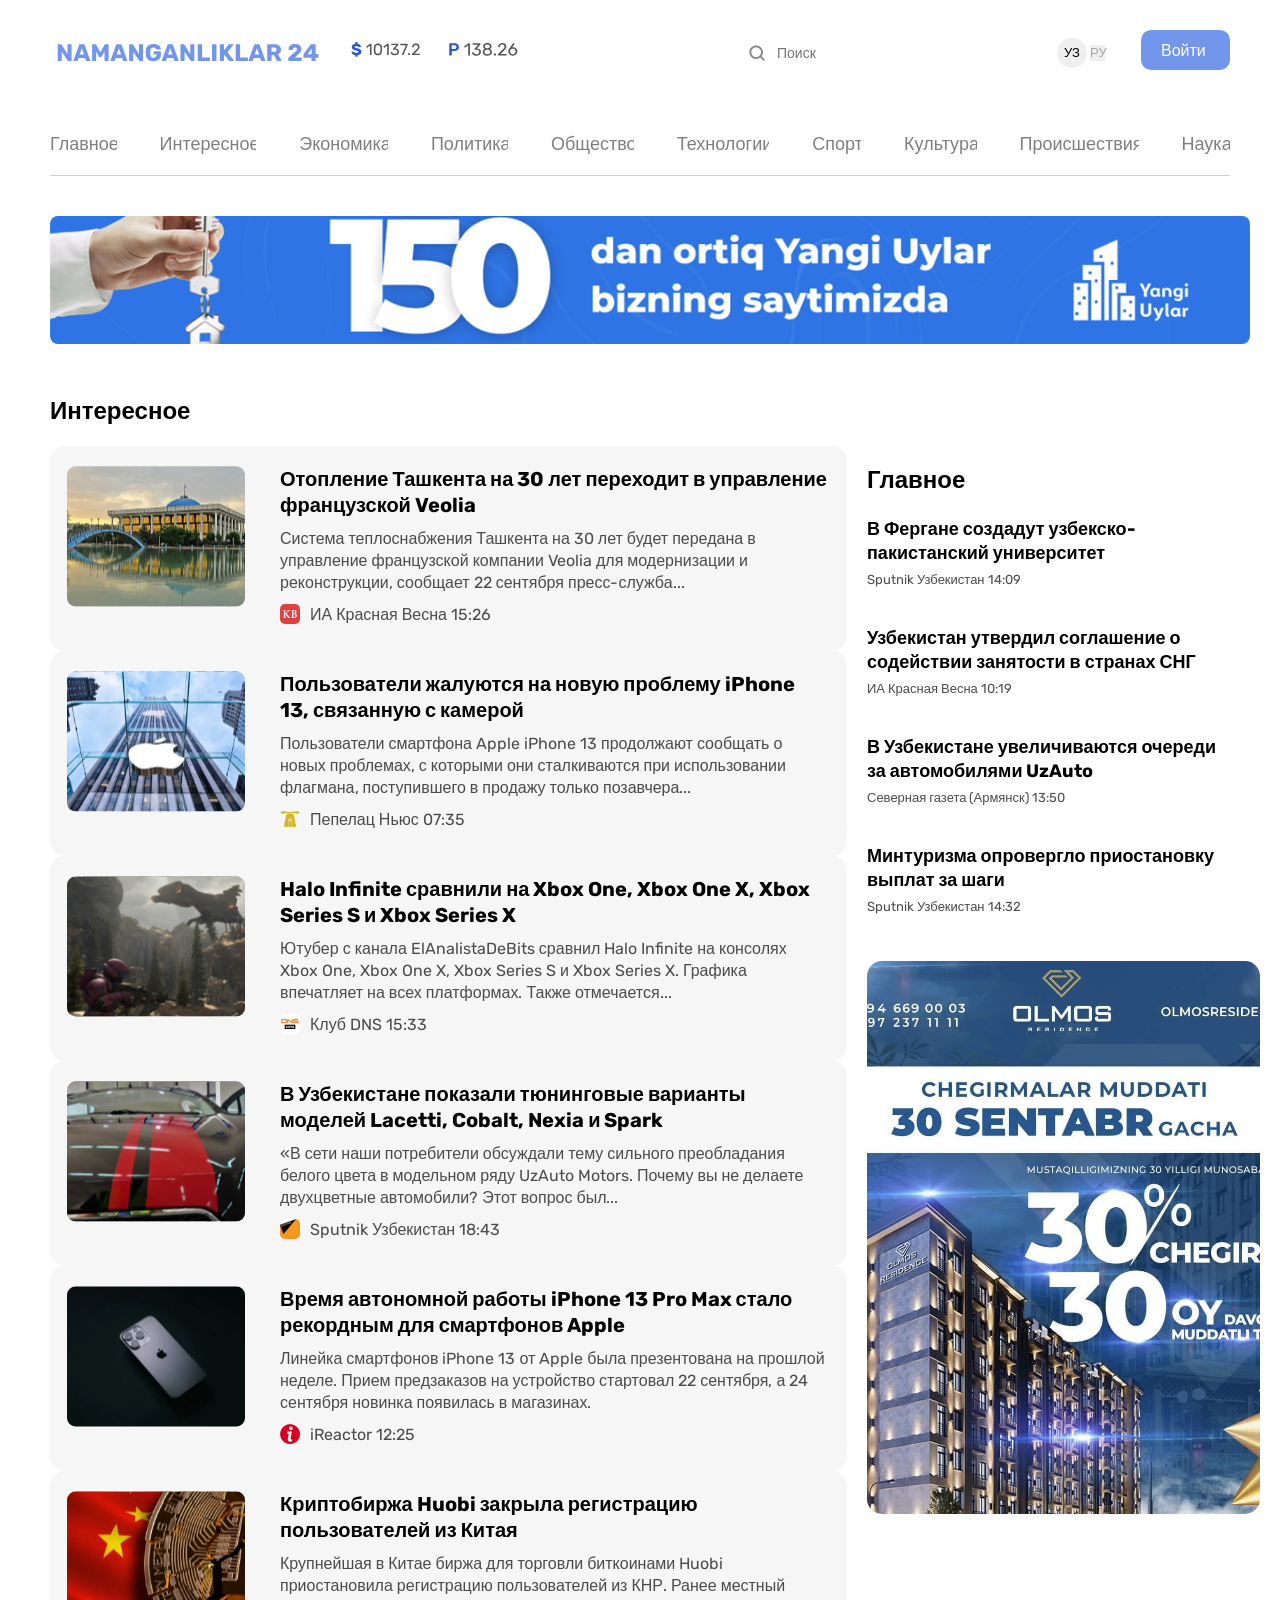
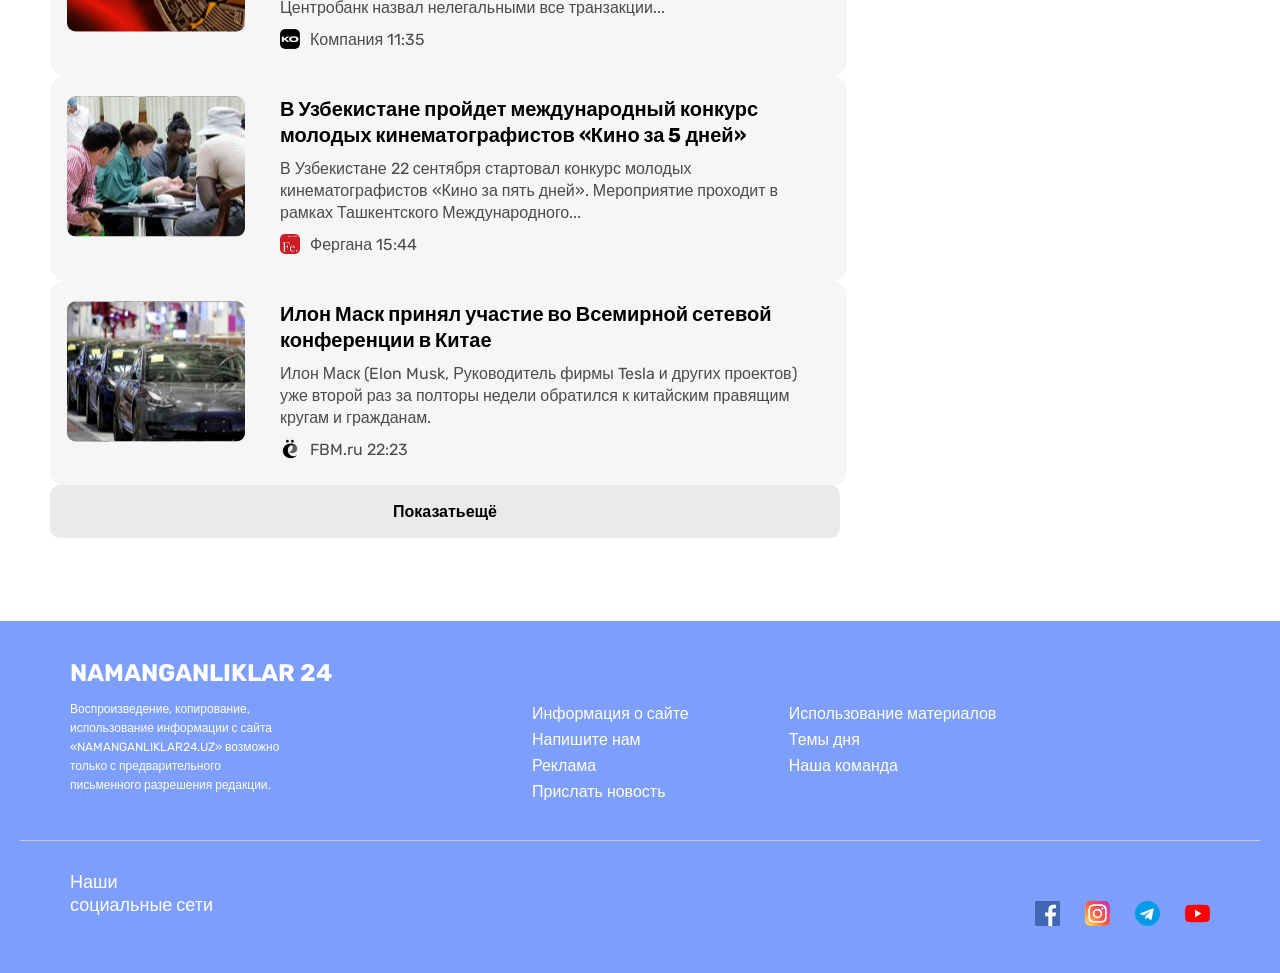
==== pages/list.html @ ccaf9808 "." ====
<!DOCTYPE html>
<html lang="en">
  <head>
    <meta charset="UTF-8" />
    <meta name="viewport" content="width=device-width, initial-scale=1.0" />

    <title>list</title>
    <link rel="stylesheet" href="../css/stayl.min.css" />
  </head>
  <body>
    <header class="header">
      <div class="header--contianor container">
        <img
          class="nam--logo"
          src="../img/NAMANGANLIKLAR 24.svg"
          alt="NAMANGANLIKLAR logo"
          width="276"
          height="45"
        />
        <div class="currency">
          <span
            ><img
              src="../img/$ 10137.2.svg"
              alt="nombo logo"
              width="69"
              height="19"
          /></span>
          <span
            ><img
              src="../img/P 138.26.svg"
              alt=" nombo logo"
              width="69"
              height="19"
          /></span>
        </div>
        <div class="search-box">
          <input type="text" placeholder="Поиск" />
        </div>
        <div class="auth">
          <button class="login--uz">УЗ</button>
          <button class="login--pu">РУ</button>
        </div>
        <a class="btn" href="">Войти</a>
      </div>
      <div class="container">
        <div class="cet">
          <nav class="main-nav">
            <a href="../">Главное</a>
            <a href="../pages/article.htm">Интересное</a>
            <a href="#">Экономика</a>
            <a href="#">Политика</a>
            <a href="#">Общество</a>
            <a href="#">Технологии</a>
            <a href="#">Спорт</a>
            <a href="#">Культура</a>
            <a href="#">Происшествия</a>
            <a href="#">Наука</a>
          </nav>
        </div>
      </div>
    </header>

    <main class="main">
      <section class="banner container">
        <a href="">
          <img
            src="../img/optimize 1 (1).svg"
            alt="Shopme banner"
            width="1200"
            height="128"
        /></a>
      </section>

      <section class="left--container container">
        <div class="left">
          <h2 class="left--name">Интересное</h2>

          <div class="article">
            <img
              class="article__img"
              src="../img/uzbekistan.image 3-6.svg"
              alt="plane img"
              white="210"
              height="165"
            />
            <div class="article-content">
              <h3>
                <strong
                  >Отопление Ташкента на 30 лет переходит в управление
                  французской Veolia</strong
                >
              </h3>
              <p>
                Система теплоснабжения Ташкента на 30 лет будет передана в
                управление французской компании Veolia для модернизации и
                реконструкции, сообщает 22 сентября пресс-служба...
              </p>
              <div class="article__logo">
                <img
                  src="../img/logo.image 1.svg"
                  alt="plane.logo"
                  width="20"
                  height="20"
                />
                <p>ИА Красная Весна 15:26</p>
              </div>
            </div>
          </div>

          <div class="article">
            <img
              class="article__img"
              src="../img/epl.image 3.svg"
              alt="merkel img"
              white="210"
              height="165"
            />
            <div class="article-content">
              <h3>
                <strong
                  >Пользователи жалуются на новую проблему iPhone 13, связанную
                  с камерой
                </strong>
              </h3>
              <p>
                Пользователи смартфона Apple iPhone 13 продолжают сообщать о
                новых проблемах, с которыми они сталкиваются при использовании
                флагмана, поступившего в продажу только позавчера...
              </p>
              <div class="article__logo">
                <img
                  src="../img/logo.image .2.svg"
                  alt="plane.logo"
                  width="20"
                  height="20"
                />
                <p>Пепелац Ньюс 07:35</p>
              </div>
            </div>
          </div>

          <div class="article">
            <img
              class="article__img"
              src="../img/game.image 3-5.svg"
              alt="investors img"
              white="210"
              height="165"
            />
            <div class="article-content">
              <h3>
                <strong
                  >Halo Infinite сравнили на Xbox One, Xbox One X, Xbox Series S
                  и Xbox Series X</strong
                >
              </h3>
              <p>
                Ютубер с канала ElAnalistaDeBits сравнил Halo Infinite на
                консолях Xbox One, Xbox One X, Xbox Series S и Xbox Series X.
                Графика впечатляет на всех платформах. Также отмечается...
              </p>
              <div class="article__logo">
                <img
                  src="../img/logo.image .3.svg"
                  alt="plane.logo"
                  width="20"
                  height="20"
                />
                <p>Клуб DNS 15:33</p>
              </div>
            </div>
          </div>

          <div class="article">
            <img
              class="article__img"
              src="../img/cart.image 3-4.svg"
              alt="china us uk img"
              white="210"
              height="165"
            />
            <div class="article-content">
              <h3>
                <strong
                  >В Узбекистане показали тюнинговые варианты моделей Lacetti,
                  Cobalt, Nexia и Spark</strong
                >
              </h3>
              <p>
                «В сети наши потребители обсуждали тему сильного преобладания
                белого цвета в модельном ряду UzAuto Motors. Почему вы не
                делаете двухцветные автомобили? Этот вопрос был...
              </p>
              <div class="article__logo">
                <img
                  src="../img/logo.image .4.svg"
                  alt="plane.logo"
                  width="20"
                  height="20"
                />
                <p>Sputnik Узбекистан 18:43</p>
              </div>
            </div>
          </div>
          <div class="article">
            <img
              class="article__img"
              src="../img/ipfon.image 3-3.svg"
              alt="china us uk img"
              white="210"
              height="165"
            />
            <div class="article-content">
              <h3>
                <strong
                  >Время автономной работы iPhone 13 Pro Max стало рекордным для
                  смартфонов Apple</strong
                >
              </h3>
              <p>
                Линейка смартфонов iPhone 13 от Apple была презентована на
                прошлой неделе. Прием предзаказов на устройство стартовал 22
                сентября, а 24 сентября новинка появилась в магазинах.
              </p>
              <div class="article__logo">
                <img
                  src="../img/logo.image .5.svg"
                  alt="plane.logo"
                  width="20"
                  height="20"
                />
                <p>iReactor 12:25</p>
              </div>
            </div>
          </div>
          <div class="article">
            <img
              class="article__img"
              src="../img/chaina.image 3-2.svg"
              alt="china us uk img"
              white="210"
              height="165"
            />
            <div class="article-content">
              <h3>
                <strong
                  >Криптобиржа Huobi закрыла регистрацию пользователей из
                  Китая</strong
                >
              </h3>
              <p>
                Крупнейшая в Китае биржа для торговли биткоинами Huobi
                приостановила регистрацию пользователей из КНР. Ранее местный
                Центробанк назвал нелегальными все транзакции...
              </p>
              <div class="article__logo">
                <img
                  src="../img/logo.image 6.svg"
                  alt="plane.logo"
                  width="20"
                  height="20"
                />
                <p>Компания 11:35</p>
              </div>
            </div>
          </div>
          <div class="article">
            <img
              class="article__img"
              src="../img/frens.image 3-1.svg"
              alt="china us uk img"
              white="210"
              height="165"
            />
            <div class="article-content">
              <h3>
                <strong
                  >В Узбекистане пройдет международный конкурс молодых
                  кинематографистов «Кино за 5 дней»</strong
                >
              </h3>
              <p>
                В Узбекистане 22 сентября стартовал конкурс молодых
                кинематографистов «Кино за пять дней». Мероприятие проходит в
                рамках Ташкентского Международного...
              </p>
              <div class="article__logo">
                <img
                  src="../img/logo.image 7.svg"
                  alt="plane.logo"
                  width="20"
                  height="20"
                />
                <p>Фергана 15:44</p>
              </div>
            </div>
          </div>
          <div class="article">
            <img
              class="article__img"
              src="../img/cardimage 3.svg"
              alt="china us uk img"
              white="210"
              height="165"
            />
            <div class="article-content">
              <h3>
                <strong
                  >Илон Маск принял участие во Всемирной сетевой конференции в
                  Китае
                </strong>
              </h3>
              <p>
                Илон Маск (Elon Musk, Руководитель фирмы Tesla и других
                проектов) уже второй раз за полторы недели обратился к китайским
                правящим кругам и гражданам.
              </p>
              <div class="article__logo">
                <img
                  src="../img/logo.image .8.svg"
                  alt="plane.logo"
                  width="20"
                  height="20"
                />
                <p>FBM.ru 22:23</p>
              </div>
            </div>
          </div>

          <div class="show-more">
            <a class="btn--width" href="./pages/list.html">
              <strong>Показатьещё</strong>
            </a>
          </div>
        </div>

        <div class="right">
          <h2><strong>Главное</strong></h2>
          <ul>
            <li>
              <strong>
                В Фергане создадут узбекско- <br />
                пакистанский университет</strong
              >
              <p>Sputnik Узбекистан 14:09</p>
            </li>

            <li>
              <strong
                >Узбекистан утвердил соглашение о <br />
                содействии занятости в странах СНГ</strong
              >
              <p>ИА Красная Весна 10:19</p>
            </li>
            <li>
              <strong
                >В Узбекистане увеличиваются очереди <br />
                за автомобилями UzAuto</strong
              >
              <p>Северная газета (Армянск) 13:50</p>
            </li>
            <li>
              <strong>Минтуризма опровергло приостановку выплат за шаги</strong>
              <p>Sputnik Узбекистан 14:32</p>
            </li>
          </ul>

          <div class="ad">
            <a href=""
              ><img
                src="../img/bener.image 6.svg"
                alt="Ad 1"
                width="393"
                height="553"
            /></a>
          </div>
        </div>
      </section>
    </main>
    <footer class="footer">
      <div class="footer__container container">
        <div class="footer__left">
          <h2>NAMANGANLIKLAR 24</h2>
          <p>
            Воспроизведение, копирование, использование информации с сайта
            «NAMANGANLIKLAR24.UZ» возможно только с предварительного <br />
            письменного разрешения редакции.
          </p>
        </div>
        <div class="footer__middle">
          <ul>
            <li><a href="#">Информация о сайте</a></li>
            <li><a href="#">Напишите нам</a></li>
            <li><a href="#">Реклама</a></li>
            <li><a href="#">Прислать новость</a></li>
          </ul>
        </div>
        <div class="footer__right">
          <ul>
            <li><a href="#">Использование материалов</a></li>
            <li><a href="#">Темы дня</a></li>
            <li><a href="#">Наша команда</a></li>
          </ul>
        </div>
      </div>

      <div class="footer__bottom container">
        <h3>
          Наши <br />
          социальные сети
        </h3>
        <div class="footer__socials">
          <a href="#"
            ><img src="../img/free-icon-facebook-1384053 1.svg" alt="Facebook"
          /></a>
          <a href="#"
            ><img
              src="../img/free-icon-instagram-2111463 1.svg"
              alt="Instagram"
          /></a>
          <a href="#"
            ><img src="../img/free-icon-telegram-2111646 1.svg" alt="Telegram"
          /></a>
          <a href="#"
            ><img src="../img/free-icon-youtube-1384060 1.svg" alt="YouTube"
          /></a>
        </div>
      </div>
    </footer>
  </body>
</html>
---- css/stayl.min.css ----
/*! normalize.css v8.0.1 | MIT License | github.com/necolas/normalize.css */html{line-height:1.15;-webkit-text-size-adjust:100%}body{margin:0}main{display:block}h1{font-size:2em;margin:.67em 0}hr{-webkit-box-sizing:content-box;box-sizing:content-box;height:0;overflow:visible}pre{font-family:monospace,monospace;font-size:1em}a{background-color:rgba(0,0,0,0)}abbr[title]{border-bottom:none;text-decoration:underline;-webkit-text-decoration:underline dotted;text-decoration:underline dotted}b,strong{font-weight:bolder}code,kbd,samp{font-family:monospace,monospace;font-size:1em}small{font-size:80%}sub,sup{font-size:75%;line-height:0;position:relative;vertical-align:baseline}sub{bottom:-0.25em}sup{top:-0.5em}img{border-style:none}button,input,optgroup,select,textarea{font-family:inherit;font-size:100%;line-height:1.15;margin:0}button,input{overflow:visible}button,select{text-transform:none}button,[type=button],[type=reset],[type=submit]{-webkit-appearance:button}button::-moz-focus-inner,[type=button]::-moz-focus-inner,[type=reset]::-moz-focus-inner,[type=submit]::-moz-focus-inner{border-style:none;padding:0}button:-moz-focusring,[type=button]:-moz-focusring,[type=reset]:-moz-focusring,[type=submit]:-moz-focusring{outline:1px dotted ButtonText}fieldset{padding:.35em .75em .625em}legend{-webkit-box-sizing:border-box;box-sizing:border-box;color:inherit;display:table;max-width:100%;padding:0;white-space:normal}progress{vertical-align:baseline}textarea{overflow:auto}[type=checkbox],[type=radio]{-webkit-box-sizing:border-box;box-sizing:border-box;padding:0}[type=number]::-webkit-inner-spin-button,[type=number]::-webkit-outer-spin-button{height:auto}[type=search]{-webkit-appearance:textfield;outline-offset:-2px}[type=search]::-webkit-search-decoration{-webkit-appearance:none}::-webkit-file-upload-button{-webkit-appearance:button;font:inherit}details{display:block}summary{display:list-item}template{display:none}[hidden]{display:none}*,*::after,*::after{margin:0;padding:0;-webkit-box-sizing:border-box;box-sizing:border-box}html{height:100%;scroll-behavior:smooth}ul,ol{list-style:none}a{text-decoration:none}body{display:-webkit-box;display:-ms-flexbox;display:flex;-webkit-box-orient:vertical;-webkit-box-direction:normal;-ms-flex-direction:column;flex-direction:column;height:100%;font-family:"Rubik",sans-serif}main{-webkit-box-flex:1;-ms-flex-positive:1;flex-grow:1}.container{width:100%;max-width:1300px;margin-left:auto;margin-right:auto;padding-left:50px;padding-right:50px}.btn{width:89px;height:40px;border-radius:10px;padding:13px 20px;font-weight:500;font-size:16px;line-height:100%;color:#fff;background-color:#7296ec}.btn--yelov{width:159px;height:50px;text-align:center;padding:13px 30px;border-radius:10px;font-weight:500;font-size:20px;line-height:100%;color:#fff;background-color:#f78b3b}.btn--width{width:796px;height:53px;text-align:center;padding:17px 343px;border-radius:10px;font-weight:500;font-size:16px;line-height:100%;color:#000;background-color:#eaeaea}.footer{background-color:#7d9efb;color:#fff;padding:40px 20px}.footer__container{display:-webkit-box;display:-ms-flexbox;display:flex;-ms-flex-wrap:wrap;flex-wrap:wrap;padding-bottom:30px;border-bottom:1px solid #ccc}.footer__left h2{font-size:24px;font-weight:700;line-height:100%;color:#fff;margin-bottom:15px}.footer__left p{width:229px;height:95px;font-size:12px;font-weight:400;color:#fff;line-height:19px}.footer__middle{padding-left:200px;padding-right:100px}.footer__middle,.footer__right{padding-right:100px;padding-top:45px}.footer__middle li,.footer__right li{font-weight:500;font-size:16px;line-height:100%;margin-bottom:10px}.footer__middle a,.footer__right a{color:#fff}.footer__bottom{display:-webkit-box;display:-ms-flexbox;display:flex;-webkit-box-pack:justify;-ms-flex-pack:justify;justify-content:space-between;margin-top:30px}.footer__bottom h3{font-weight:500;font-size:18px;line-height:23px;margin-bottom:15px;color:#fff}.footer__socials a{padding-top:30px;font-size:24px}.footer__socials{display:-webkit-box;display:-ms-flexbox;display:flex;gap:25px}.header--contianor{display:-webkit-box;display:-ms-flexbox;display:flex;margin-top:30px;margin-bottom:30px}.currency{margin-right:auto;margin-top:10px}.currency img{margin-left:25px}.search-box{width:275px;height:45px;color:#8d8d8d;background-color:#fff;border:1px solid #fff;border-radius:60px;padding:13px 15px 13px 30px;margin-right:25px;background-image:url(../img/search.svg);background-repeat:no-repeat;background-position:left}.search-box input{border:none;outline:none;width:100%;color:#000;font-weight:400;font-size:14px;line-height:100%}.auth{width:70px;height:36px;border-radius:39%;font-weight:400;font-size:13px;text-align:center;padding-top:8px}.login--uz{width:30px;height:30px;border-radius:50px;border:#fff;color:#000;line-height:12px}.login--pu{width:15px;height:16px;color:#a6a6a6;border:#fff}.btn{margin-left:25px}.main-nav{display:-webkit-box;display:-ms-flexbox;display:flex;gap:43px;padding-bottom:20px;height:21px}.main-nav a{font-weight:500;font-size:18px;line-height:100%;color:#7f7f7f;text-decoration:none;position:relative;padding-bottom:25px;overflow:hidden}.main-nav a::before{content:"";position:absolute;height:6px;width:50%;background-color:aqua;bottom:0;left:-50%;-webkit-transition:.5s;transition:.5s}a:hover::before{left:50%}.main-nav a::after{content:"";position:absolute;height:6px;width:50%;background-color:#f0f;bottom:0;right:-50%;-webkit-transition:.5s;transition:.5s}a:hover::after{right:50%}.cet{height:41px;border-bottom:1px solid #d1d1d1;margin-bottom:40px;margin-top:60px}.home--cartd{display:-webkit-box;display:-ms-flexbox;display:flex;-ms-flex-wrap:wrap;flex-wrap:wrap;padding-top:50px;padding-bottom:60px}.card{width:392px;height:382px;background-color:#f6f6f6;border-radius:15px;padding:20px 16px 15px 16px;display:-webkit-box;display:-ms-flexbox;display:flex;-webkit-box-orient:vertical;-webkit-box-direction:normal;-ms-flex-direction:column;flex-direction:column;gap:13px}.card__name{width:346px;height:78px;font-weight:500;font-size:20px;line-height:26px;color:#000}.card__titl{width:346px;height:66px;font-weight:400;font-size:16px;line-height:22px;color:#4a4b4c}#logo__img{border-radius:10px}.logo__img{padding-right:50px}.baimg__contianor{display:-webkit-box;display:-ms-flexbox;display:flex;-webkit-box-pack:center;-ms-flex-pack:center;justify-content:center;padding:24px 70px 24px 29px;margin-bottom:108px;gap:397px}.baimg__titl{width:404px;height:52px;font-weight:500;font-size:20px;line-height:26px}.left--container{display:-webkit-box;display:-ms-flexbox;display:flex;padding-bottom:100px}.left--name{padding-bottom:20px}.article{display:-webkit-box;display:-ms-flexbox;display:flex;gap:20px;padding-bottom:5px;width:797px;height:205px;background-color:#f6f6f6;border-radius:15px}.article__img{width:210px;height:165px;padding:20px 15px 4px 17px}.article-content{padding:20px 20px 51px 0px;margin-bottom:10px;height:auto;background-color:#f6f6f6;border-radius:15px;gap:15px}.article-content h3{height:auto;font-weight:500;font-size:20px;line-height:26px;color:#000;padding-bottom:5}.article-content p{width:100%;height:auto;font-weight:400;font-size:16px;line-height:22px;color:#4a4b4c;padding-top:10px}.article__logo{display:-webkit-box;display:-ms-flexbox;display:flex;gap:10px}.article__logo img{margin-top:10px}.article__logo p{padding-top:10px}.show-more{padding-top:17px}.right{padding:70px 20px 20px 20px}.right h2{padding-bottom:25px;font-weight:500;font-size:24px;line-height:100%;color:#000}.right li{font-weight:500;font-size:18px;line-height:24px;padding-bottom:40px}.right p{padding-top:8px;font-weight:400;font-size:13px;line-height:100%;color:#4a4b4c}.ad{padding-top:8px}.article{display:-webkit-box;display:-ms-flexbox;display:flex;gap:20px;padding-bottom:5px;width:797px;height:205px;background-color:#f6f6f6;border-radius:15px}.banner{padding-bottom:50px}@font-face{font-display:swap;font-family:"Rubik";font-style:normal;font-weight:400;src:url("../fonts/rubik-v28-latin-regular.woff2") format("woff2")}@font-face{font-display:swap;font-family:"Rubik";font-style:normal;font-weight:500;src:url("../fonts/rubik-v28-latin-500.woff2") format("woff2")}@font-face{font-display:swap;font-family:"Rubik";font-style:normal;font-weight:700;src:url("../fonts/rubik-v28-latin-700.woff2") format("woff2")}.search-box{background-image:url(../img/search.svg);background-repeat:no-repeat;background-position:left}.baimg__contianor{background-image:url(../img/home-1-group\ 35\ 1.svg);background-repeat:no-repeat;background-position:center}/*# sourceMappingURL=stayl.min.css.map */
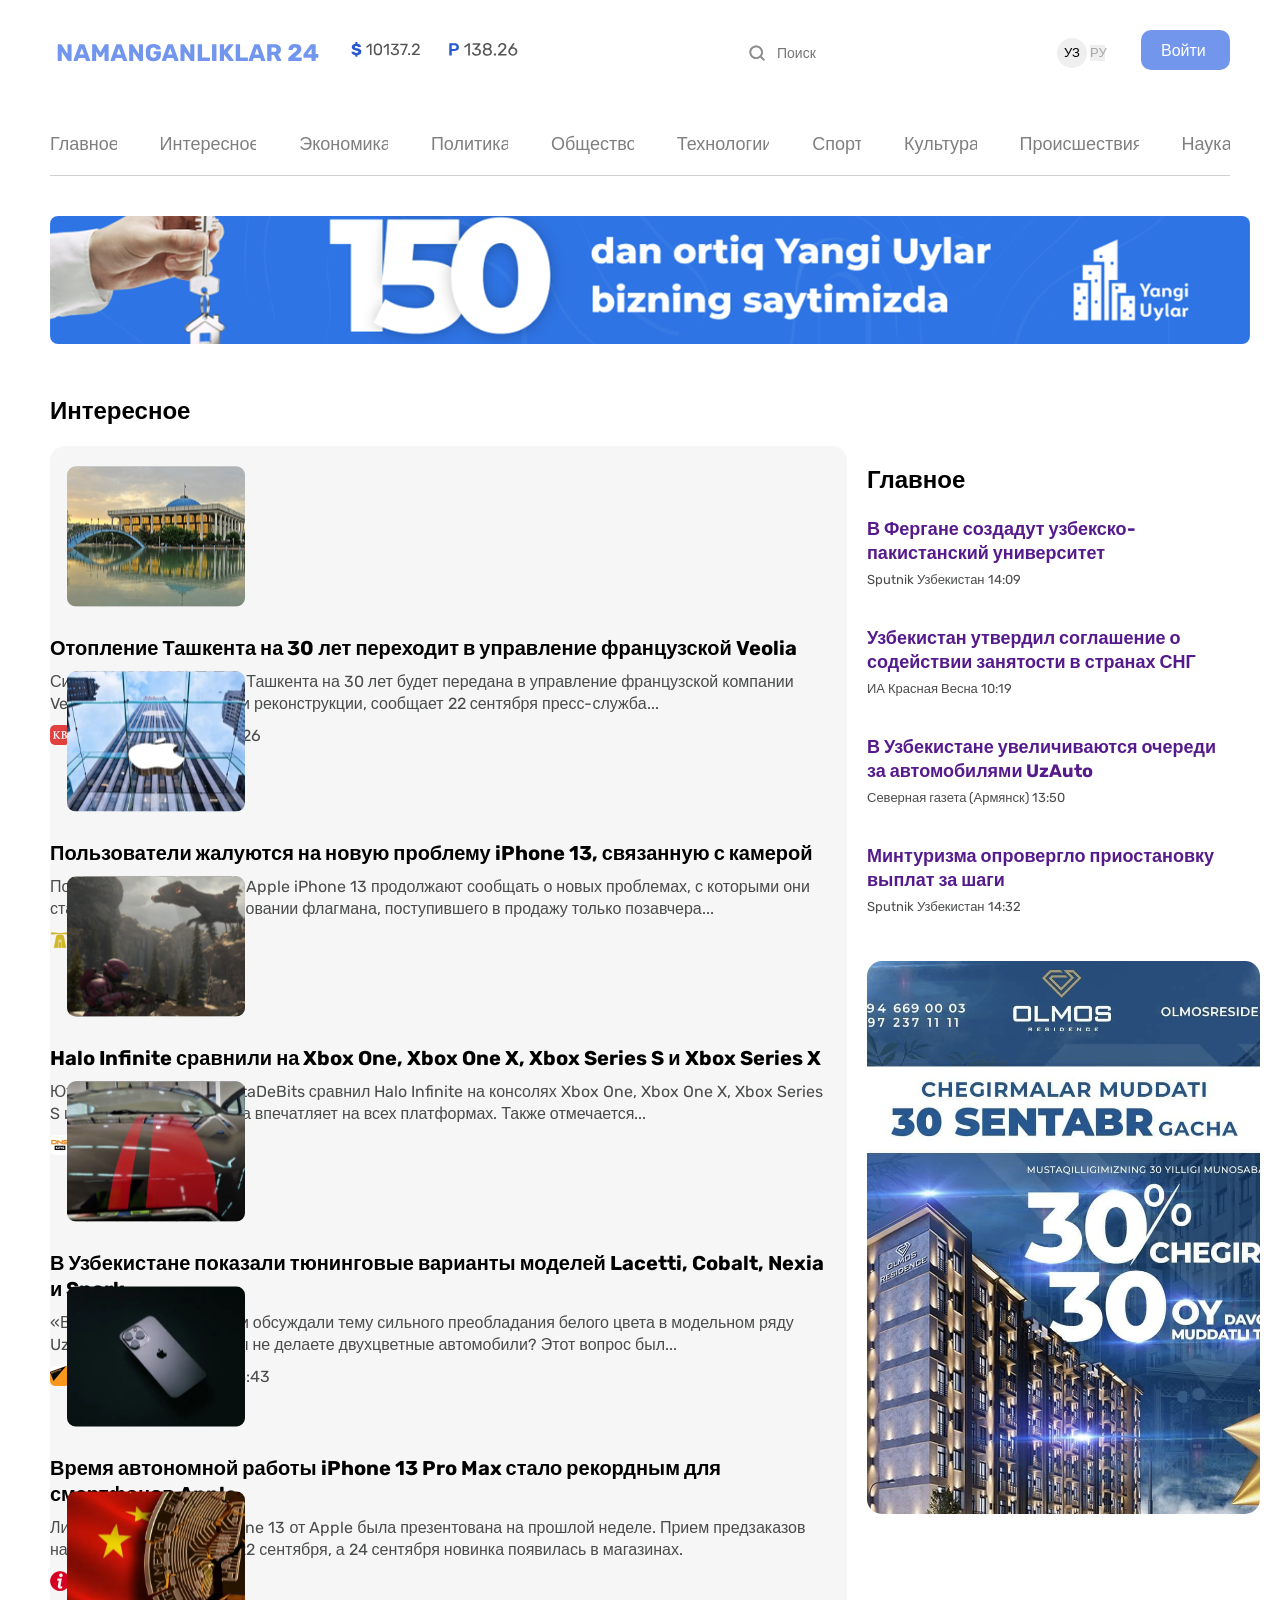
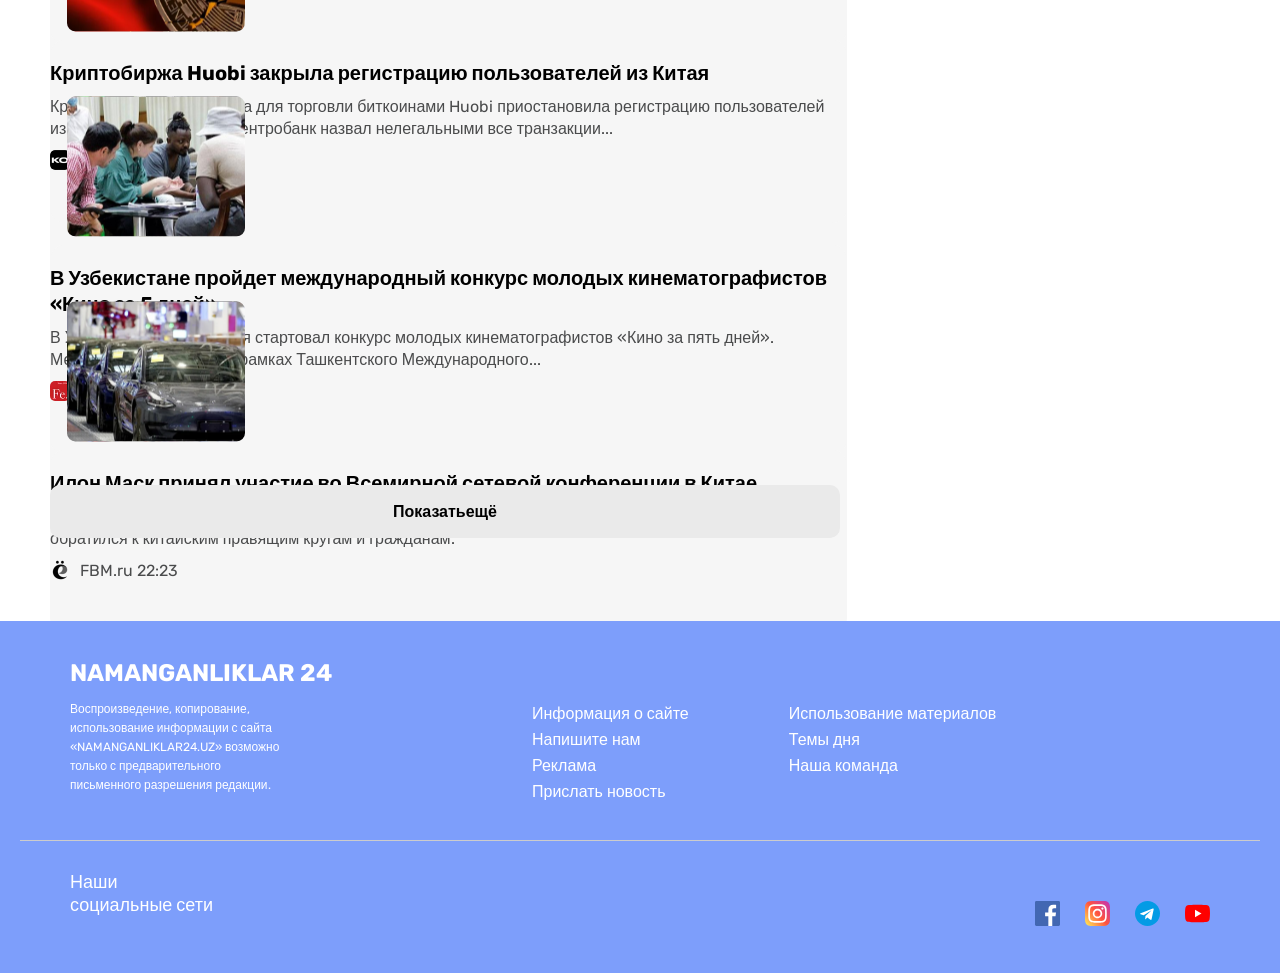
==== commit 6e9339cb: "." ====
--- a/pages/list.html
+++ b/pages/list.html
@@ -76,255 +76,271 @@
           <h2 class="left--name">Интересное</h2>
 
           <div class="article">
-            <img
-              class="article__img"
-              src="../img/uzbekistan.image 3-6.svg"
-              alt="plane img"
-              white="210"
-              height="165"
-            />
-            <div class="article-content">
-              <h3>
-                <strong
-                  >Отопление Ташкента на 30 лет переходит в управление
-                  французской Veolia</strong
-                >
-              </h3>
-              <p>
-                Система теплоснабжения Ташкента на 30 лет будет передана в
-                управление французской компании Veolia для модернизации и
-                реконструкции, сообщает 22 сентября пресс-служба...
-              </p>
-              <div class="article__logo">
-                <img
-                  src="../img/logo.image 1.svg"
-                  alt="plane.logo"
-                  width="20"
-                  height="20"
-                />
-                <p>ИА Красная Весна 15:26</p>
-              </div>
-            </div>
-          </div>
-
-          <div class="article">
-            <img
-              class="article__img"
-              src="../img/epl.image 3.svg"
-              alt="merkel img"
-              white="210"
-              height="165"
-            />
-            <div class="article-content">
-              <h3>
-                <strong
-                  >Пользователи жалуются на новую проблему iPhone 13, связанную
-                  с камерой
-                </strong>
-              </h3>
-              <p>
-                Пользователи смартфона Apple iPhone 13 продолжают сообщать о
-                новых проблемах, с которыми они сталкиваются при использовании
-                флагмана, поступившего в продажу только позавчера...
-              </p>
-              <div class="article__logo">
-                <img
-                  src="../img/logo.image .2.svg"
-                  alt="plane.logo"
-                  width="20"
-                  height="20"
-                />
-                <p>Пепелац Ньюс 07:35</p>
-              </div>
-            </div>
-          </div>
-
-          <div class="article">
-            <img
-              class="article__img"
-              src="../img/game.image 3-5.svg"
-              alt="investors img"
-              white="210"
-              height="165"
-            />
-            <div class="article-content">
-              <h3>
-                <strong
-                  >Halo Infinite сравнили на Xbox One, Xbox One X, Xbox Series S
-                  и Xbox Series X</strong
-                >
-              </h3>
-              <p>
-                Ютубер с канала ElAnalistaDeBits сравнил Halo Infinite на
-                консолях Xbox One, Xbox One X, Xbox Series S и Xbox Series X.
-                Графика впечатляет на всех платформах. Также отмечается...
-              </p>
-              <div class="article__logo">
-                <img
-                  src="../img/logo.image .3.svg"
-                  alt="plane.logo"
-                  width="20"
-                  height="20"
-                />
-                <p>Клуб DNS 15:33</p>
-              </div>
-            </div>
-          </div>
-
-          <div class="article">
-            <img
-              class="article__img"
-              src="../img/cart.image 3-4.svg"
-              alt="china us uk img"
-              white="210"
-              height="165"
-            />
-            <div class="article-content">
-              <h3>
-                <strong
-                  >В Узбекистане показали тюнинговые варианты моделей Lacetti,
-                  Cobalt, Nexia и Spark</strong
-                >
-              </h3>
-              <p>
-                «В сети наши потребители обсуждали тему сильного преобладания
-                белого цвета в модельном ряду UzAuto Motors. Почему вы не
-                делаете двухцветные автомобили? Этот вопрос был...
-              </p>
-              <div class="article__logo">
-                <img
-                  src="../img/logo.image .4.svg"
-                  alt="plane.logo"
-                  width="20"
-                  height="20"
-                />
-                <p>Sputnik Узбекистан 18:43</p>
-              </div>
-            </div>
-          </div>
-          <div class="article">
-            <img
-              class="article__img"
-              src="../img/ipfon.image 3-3.svg"
-              alt="china us uk img"
-              white="210"
-              height="165"
-            />
-            <div class="article-content">
-              <h3>
-                <strong
-                  >Время автономной работы iPhone 13 Pro Max стало рекордным для
-                  смартфонов Apple</strong
-                >
-              </h3>
-              <p>
-                Линейка смартфонов iPhone 13 от Apple была презентована на
-                прошлой неделе. Прием предзаказов на устройство стартовал 22
-                сентября, а 24 сентября новинка появилась в магазинах.
-              </p>
-              <div class="article__logo">
-                <img
-                  src="../img/logo.image .5.svg"
-                  alt="plane.logo"
-                  width="20"
-                  height="20"
-                />
-                <p>iReactor 12:25</p>
-              </div>
-            </div>
-          </div>
-          <div class="article">
-            <img
-              class="article__img"
-              src="../img/chaina.image 3-2.svg"
-              alt="china us uk img"
-              white="210"
-              height="165"
-            />
-            <div class="article-content">
-              <h3>
-                <strong
-                  >Криптобиржа Huobi закрыла регистрацию пользователей из
-                  Китая</strong
-                >
-              </h3>
-              <p>
-                Крупнейшая в Китае биржа для торговли биткоинами Huobi
-                приостановила регистрацию пользователей из КНР. Ранее местный
-                Центробанк назвал нелегальными все транзакции...
-              </p>
-              <div class="article__logo">
-                <img
-                  src="../img/logo.image 6.svg"
-                  alt="plane.logo"
-                  width="20"
-                  height="20"
-                />
-                <p>Компания 11:35</p>
-              </div>
-            </div>
-          </div>
-          <div class="article">
-            <img
-              class="article__img"
-              src="../img/frens.image 3-1.svg"
-              alt="china us uk img"
-              white="210"
-              height="165"
-            />
-            <div class="article-content">
-              <h3>
-                <strong
-                  >В Узбекистане пройдет международный конкурс молодых
-                  кинематографистов «Кино за 5 дней»</strong
-                >
-              </h3>
-              <p>
-                В Узбекистане 22 сентября стартовал конкурс молодых
-                кинематографистов «Кино за пять дней». Мероприятие проходит в
-                рамках Ташкентского Международного...
-              </p>
-              <div class="article__logo">
-                <img
-                  src="../img/logo.image 7.svg"
-                  alt="plane.logo"
-                  width="20"
-                  height="20"
-                />
-                <p>Фергана 15:44</p>
-              </div>
-            </div>
-          </div>
-          <div class="article">
-            <img
-              class="article__img"
-              src="../img/cardimage 3.svg"
-              alt="china us uk img"
-              white="210"
-              height="165"
-            />
-            <div class="article-content">
-              <h3>
-                <strong
-                  >Илон Маск принял участие во Всемирной сетевой конференции в
-                  Китае
-                </strong>
-              </h3>
-              <p>
-                Илон Маск (Elon Musk, Руководитель фирмы Tesla и других
-                проектов) уже второй раз за полторы недели обратился к китайским
-                правящим кругам и гражданам.
-              </p>
-              <div class="article__logo">
-                <img
-                  src="../img/logo.image .8.svg"
-                  alt="plane.logo"
-                  width="20"
-                  height="20"
-                />
-                <p>FBM.ru 22:23</p>
-              </div>
-            </div>
+            <a href="">
+              <img
+                class="article__img"
+                src="../img/uzbekistan.image 3-6.svg"
+                alt="plane img"
+                white="210"
+                height="165"
+              />
+              <div class="article-content">
+                <h3>
+                  <strong
+                    >Отопление Ташкента на 30 лет переходит в управление
+                    французской Veolia</strong
+                  >
+                </h3>
+                <p>
+                  Система теплоснабжения Ташкента на 30 лет будет передана в
+                  управление французской компании Veolia для модернизации и
+                  реконструкции, сообщает 22 сентября пресс-служба...
+                </p>
+                <div class="article__logo">
+                  <img
+                    src="../img/logo.image 1.svg"
+                    alt="plane.logo"
+                    width="20"
+                    height="20"
+                  />
+                  <p>ИА Красная Весна 15:26</p>
+                </div>
+              </div></a
+            >
+          </div>
+
+          <div class="article">
+            <a href="">
+              <img
+                class="article__img"
+                src="../img/epl.image 3.svg"
+                alt="merkel img"
+                white="210"
+                height="165"
+              />
+              <div class="article-content">
+                <h3>
+                  <strong
+                    >Пользователи жалуются на новую проблему iPhone 13,
+                    связанную с камерой
+                  </strong>
+                </h3>
+                <p>
+                  Пользователи смартфона Apple iPhone 13 продолжают сообщать о
+                  новых проблемах, с которыми они сталкиваются при использовании
+                  флагмана, поступившего в продажу только позавчера...
+                </p>
+                <div class="article__logo">
+                  <img
+                    src="../img/logo.image .2.svg"
+                    alt="plane.logo"
+                    width="20"
+                    height="20"
+                  />
+                  <p>Пепелац Ньюс 07:35</p>
+                </div>
+              </div></a
+            >
+          </div>
+
+          <div class="article">
+            <a href="">
+              <img
+                class="article__img"
+                src="../img/game.image 3-5.svg"
+                alt="investors img"
+                white="210"
+                height="165"
+              />
+              <div class="article-content">
+                <h3>
+                  <strong
+                    >Halo Infinite сравнили на Xbox One, Xbox One X, Xbox Series
+                    S и Xbox Series X</strong
+                  >
+                </h3>
+                <p>
+                  Ютубер с канала ElAnalistaDeBits сравнил Halo Infinite на
+                  консолях Xbox One, Xbox One X, Xbox Series S и Xbox Series X.
+                  Графика впечатляет на всех платформах. Также отмечается...
+                </p>
+                <div class="article__logo">
+                  <img
+                    src="../img/logo.image .3.svg"
+                    alt="plane.logo"
+                    width="20"
+                    height="20"
+                  />
+                  <p>Клуб DNS 15:33</p>
+                </div>
+              </div></a
+            >
+          </div>
+
+          <div class="article">
+            <a href="">
+              <img
+                class="article__img"
+                src="../img/cart.image 3-4.svg"
+                alt="china us uk img"
+                white="210"
+                height="165"
+              />
+              <div class="article-content">
+                <h3>
+                  <strong
+                    >В Узбекистане показали тюнинговые варианты моделей Lacetti,
+                    Cobalt, Nexia и Spark</strong
+                  >
+                </h3>
+                <p>
+                  «В сети наши потребители обсуждали тему сильного преобладания
+                  белого цвета в модельном ряду UzAuto Motors. Почему вы не
+                  делаете двухцветные автомобили? Этот вопрос был...
+                </p>
+                <div class="article__logo">
+                  <img
+                    src="../img/logo.image .4.svg"
+                    alt="plane.logo"
+                    width="20"
+                    height="20"
+                  />
+                  <p>Sputnik Узбекистан 18:43</p>
+                </div>
+              </div></a
+            >
+          </div>
+          <div class="article">
+            <a href="">
+              <img
+                class="article__img"
+                src="../img/ipfon.image 3-3.svg"
+                alt="china us uk img"
+                white="210"
+                height="165"
+              />
+              <div class="article-content">
+                <h3>
+                  <strong
+                    >Время автономной работы iPhone 13 Pro Max стало рекордным
+                    для смартфонов Apple</strong
+                  >
+                </h3>
+                <p>
+                  Линейка смартфонов iPhone 13 от Apple была презентована на
+                  прошлой неделе. Прием предзаказов на устройство стартовал 22
+                  сентября, а 24 сентября новинка появилась в магазинах.
+                </p>
+                <div class="article__logo">
+                  <img
+                    src="../img/logo.image .5.svg"
+                    alt="plane.logo"
+                    width="20"
+                    height="20"
+                  />
+                  <p>iReactor 12:25</p>
+                </div>
+              </div></a
+            >
+          </div>
+          <div class="article">
+            <a href="">
+              <img
+                class="article__img"
+                src="../img/chaina.image 3-2.svg"
+                alt="china us uk img"
+                white="210"
+                height="165"
+              />
+              <div class="article-content">
+                <h3>
+                  <strong
+                    >Криптобиржа Huobi закрыла регистрацию пользователей из
+                    Китая</strong
+                  >
+                </h3>
+                <p>
+                  Крупнейшая в Китае биржа для торговли биткоинами Huobi
+                  приостановила регистрацию пользователей из КНР. Ранее местный
+                  Центробанк назвал нелегальными все транзакции...
+                </p>
+                <div class="article__logo">
+                  <img
+                    src="../img/logo.image 6.svg"
+                    alt="plane.logo"
+                    width="20"
+                    height="20"
+                  />
+                  <p>Компания 11:35</p>
+                </div>
+              </div></a
+            >
+          </div>
+          <div class="article">
+            <a href="">
+              <img
+                class="article__img"
+                src="../img/frens.image 3-1.svg"
+                alt="china us uk img"
+                white="210"
+                height="165"
+              />
+              <div class="article-content">
+                <h3>
+                  <strong
+                    >В Узбекистане пройдет международный конкурс молодых
+                    кинематографистов «Кино за 5 дней»</strong
+                  >
+                </h3>
+                <p>
+                  В Узбекистане 22 сентября стартовал конкурс молодых
+                  кинематографистов «Кино за пять дней». Мероприятие проходит в
+                  рамках Ташкентского Международного...
+                </p>
+                <div class="article__logo">
+                  <img
+                    src="../img/logo.image 7.svg"
+                    alt="plane.logo"
+                    width="20"
+                    height="20"
+                  />
+                  <p>Фергана 15:44</p>
+                </div>
+              </div></a
+            >
+          </div>
+          <div class="article">
+            <a href="">
+              <img
+                class="article__img"
+                src="../img/cardimage 3.svg"
+                alt="china us uk img"
+                white="210"
+                height="165"
+              />
+              <div class="article-content">
+                <h3>
+                  <strong
+                    >Илон Маск принял участие во Всемирной сетевой конференции в
+                    Китае
+                  </strong>
+                </h3>
+                <p>
+                  Илон Маск (Elon Musk, Руководитель фирмы Tesla и других
+                  проектов) уже второй раз за полторы недели обратился к
+                  китайским правящим кругам и гражданам.
+                </p>
+                <div class="article__logo">
+                  <img
+                    src="../img/logo.image .8.svg"
+                    alt="plane.logo"
+                    width="20"
+                    height="20"
+                  />
+                  <p>FBM.ru 22:23</p>
+                </div>
+              </div></a
+            >
           </div>
 
           <div class="show-more">
@@ -338,30 +354,40 @@
           <h2><strong>Главное</strong></h2>
           <ul>
             <li>
-              <strong>
-                В Фергане создадут узбекско- <br />
-                пакистанский университет</strong
-              >
-              <p>Sputnik Узбекистан 14:09</p>
+              <a href="">
+                <strong>
+                  В Фергане создадут узбекско- <br />
+                  пакистанский университет</strong
+                >
+                <p>Sputnik Узбекистан 14:09</p>
+              </a>
             </li>
 
             <li>
-              <strong
-                >Узбекистан утвердил соглашение о <br />
-                содействии занятости в странах СНГ</strong
-              >
-              <p>ИА Красная Весна 10:19</p>
+              <a href="">
+                <strong
+                  >Узбекистан утвердил соглашение о <br />
+                  содействии занятости в странах СНГ</strong
+                >
+                <p>ИА Красная Весна 10:19</p>
+              </a>
             </li>
             <li>
-              <strong
-                >В Узбекистане увеличиваются очереди <br />
-                за автомобилями UzAuto</strong
-              >
-              <p>Северная газета (Армянск) 13:50</p>
+              <a href="">
+                <strong
+                  >В Узбекистане увеличиваются очереди <br />
+                  за автомобилями UzAuto</strong
+                >
+                <p>Северная газета (Армянск) 13:50</p>
+              </a>
             </li>
             <li>
-              <strong>Минтуризма опровергло приостановку выплат за шаги</strong>
-              <p>Sputnik Узбекистан 14:32</p>
+              <a href="">
+                <strong
+                  >Минтуризма опровергло приостановку выплат за шаги</strong
+                >
+                <p>Sputnik Узбекистан 14:32</p>
+              </a>
             </li>
           </ul>
 
--- a/css/stayl.min.css
+++ b/css/stayl.min.css
@@ -1 +1 @@
-/*! normalize.css v8.0.1 | MIT License | github.com/necolas/normalize.css */html{line-height:1.15;-webkit-text-size-adjust:100%}body{margin:0}main{display:block}h1{font-size:2em;margin:.67em 0}hr{-webkit-box-sizing:content-box;box-sizing:content-box;height:0;overflow:visible}pre{font-family:monospace,monospace;font-size:1em}a{background-color:rgba(0,0,0,0)}abbr[title]{border-bottom:none;text-decoration:underline;-webkit-text-decoration:underline dotted;text-decoration:underline dotted}b,strong{font-weight:bolder}code,kbd,samp{font-family:monospace,monospace;font-size:1em}small{font-size:80%}sub,sup{font-size:75%;line-height:0;position:relative;vertical-align:baseline}sub{bottom:-0.25em}sup{top:-0.5em}img{border-style:none}button,input,optgroup,select,textarea{font-family:inherit;font-size:100%;line-height:1.15;margin:0}button,input{overflow:visible}button,select{text-transform:none}button,[type=button],[type=reset],[type=submit]{-webkit-appearance:button}button::-moz-focus-inner,[type=button]::-moz-focus-inner,[type=reset]::-moz-focus-inner,[type=submit]::-moz-focus-inner{border-style:none;padding:0}button:-moz-focusring,[type=button]:-moz-focusring,[type=reset]:-moz-focusring,[type=submit]:-moz-focusring{outline:1px dotted ButtonText}fieldset{padding:.35em .75em .625em}legend{-webkit-box-sizing:border-box;box-sizing:border-box;color:inherit;display:table;max-width:100%;padding:0;white-space:normal}progress{vertical-align:baseline}textarea{overflow:auto}[type=checkbox],[type=radio]{-webkit-box-sizing:border-box;box-sizing:border-box;padding:0}[type=number]::-webkit-inner-spin-button,[type=number]::-webkit-outer-spin-button{height:auto}[type=search]{-webkit-appearance:textfield;outline-offset:-2px}[type=search]::-webkit-search-decoration{-webkit-appearance:none}::-webkit-file-upload-button{-webkit-appearance:button;font:inherit}details{display:block}summary{display:list-item}template{display:none}[hidden]{display:none}*,*::after,*::after{margin:0;padding:0;-webkit-box-sizing:border-box;box-sizing:border-box}html{height:100%;scroll-behavior:smooth}ul,ol{list-style:none}a{text-decoration:none}body{display:-webkit-box;display:-ms-flexbox;display:flex;-webkit-box-orient:vertical;-webkit-box-direction:normal;-ms-flex-direction:column;flex-direction:column;height:100%;font-family:"Rubik",sans-serif}main{-webkit-box-flex:1;-ms-flex-positive:1;flex-grow:1}.container{width:100%;max-width:1300px;margin-left:auto;margin-right:auto;padding-left:50px;padding-right:50px}.btn{width:89px;height:40px;border-radius:10px;padding:13px 20px;font-weight:500;font-size:16px;line-height:100%;color:#fff;background-color:#7296ec}.btn--yelov{width:159px;height:50px;text-align:center;padding:13px 30px;border-radius:10px;font-weight:500;font-size:20px;line-height:100%;color:#fff;background-color:#f78b3b}.btn--width{width:796px;height:53px;text-align:center;padding:17px 343px;border-radius:10px;font-weight:500;font-size:16px;line-height:100%;color:#000;background-color:#eaeaea}.footer{background-color:#7d9efb;color:#fff;padding:40px 20px}.footer__container{display:-webkit-box;display:-ms-flexbox;display:flex;-ms-flex-wrap:wrap;flex-wrap:wrap;padding-bottom:30px;border-bottom:1px solid #ccc}.footer__left h2{font-size:24px;font-weight:700;line-height:100%;color:#fff;margin-bottom:15px}.footer__left p{width:229px;height:95px;font-size:12px;font-weight:400;color:#fff;line-height:19px}.footer__middle{padding-left:200px;padding-right:100px}.footer__middle,.footer__right{padding-right:100px;padding-top:45px}.footer__middle li,.footer__right li{font-weight:500;font-size:16px;line-height:100%;margin-bottom:10px}.footer__middle a,.footer__right a{color:#fff}.footer__bottom{display:-webkit-box;display:-ms-flexbox;display:flex;-webkit-box-pack:justify;-ms-flex-pack:justify;justify-content:space-between;margin-top:30px}.footer__bottom h3{font-weight:500;font-size:18px;line-height:23px;margin-bottom:15px;color:#fff}.footer__socials a{padding-top:30px;font-size:24px}.footer__socials{display:-webkit-box;display:-ms-flexbox;display:flex;gap:25px}.header--contianor{display:-webkit-box;display:-ms-flexbox;display:flex;margin-top:30px;margin-bottom:30px}.currency{margin-right:auto;margin-top:10px}.currency img{margin-left:25px}.search-box{width:275px;height:45px;color:#8d8d8d;background-color:#fff;border:1px solid #fff;border-radius:60px;padding:13px 15px 13px 30px;margin-right:25px;background-image:url(../img/search.svg);background-repeat:no-repeat;background-position:left}.search-box input{border:none;outline:none;width:100%;color:#000;font-weight:400;font-size:14px;line-height:100%}.auth{width:70px;height:36px;border-radius:39%;font-weight:400;font-size:13px;text-align:center;padding-top:8px}.login--uz{width:30px;height:30px;border-radius:50px;border:#fff;color:#000;line-height:12px}.login--pu{width:15px;height:16px;color:#a6a6a6;border:#fff}.btn{margin-left:25px}.main-nav{display:-webkit-box;display:-ms-flexbox;display:flex;gap:43px;padding-bottom:20px;height:21px}.main-nav a{font-weight:500;font-size:18px;line-height:100%;color:#7f7f7f;text-decoration:none;position:relative;padding-bottom:25px;overflow:hidden}.main-nav a::before{content:"";position:absolute;height:6px;width:50%;background-color:aqua;bottom:0;left:-50%;-webkit-transition:.5s;transition:.5s}a:hover::before{left:50%}.main-nav a::after{content:"";position:absolute;height:6px;width:50%;background-color:#f0f;bottom:0;right:-50%;-webkit-transition:.5s;transition:.5s}a:hover::after{right:50%}.cet{height:41px;border-bottom:1px solid #d1d1d1;margin-bottom:40px;margin-top:60px}.home--cartd{display:-webkit-box;display:-ms-flexbox;display:flex;-ms-flex-wrap:wrap;flex-wrap:wrap;padding-top:50px;padding-bottom:60px}.card{width:392px;height:382px;background-color:#f6f6f6;border-radius:15px;padding:20px 16px 15px 16px;display:-webkit-box;display:-ms-flexbox;display:flex;-webkit-box-orient:vertical;-webkit-box-direction:normal;-ms-flex-direction:column;flex-direction:column;gap:13px}.card__name{width:346px;height:78px;font-weight:500;font-size:20px;line-height:26px;color:#000}.card__titl{width:346px;height:66px;font-weight:400;font-size:16px;line-height:22px;color:#4a4b4c}#logo__img{border-radius:10px}.logo__img{padding-right:50px}.baimg__contianor{display:-webkit-box;display:-ms-flexbox;display:flex;-webkit-box-pack:center;-ms-flex-pack:center;justify-content:center;padding:24px 70px 24px 29px;margin-bottom:108px;gap:397px}.baimg__titl{width:404px;height:52px;font-weight:500;font-size:20px;line-height:26px}.left--container{display:-webkit-box;display:-ms-flexbox;display:flex;padding-bottom:100px}.left--name{padding-bottom:20px}.article{display:-webkit-box;display:-ms-flexbox;display:flex;gap:20px;padding-bottom:5px;width:797px;height:205px;background-color:#f6f6f6;border-radius:15px}.article__img{width:210px;height:165px;padding:20px 15px 4px 17px}.article-content{padding:20px 20px 51px 0px;margin-bottom:10px;height:auto;background-color:#f6f6f6;border-radius:15px;gap:15px}.article-content h3{height:auto;font-weight:500;font-size:20px;line-height:26px;color:#000;padding-bottom:5}.article-content p{width:100%;height:auto;font-weight:400;font-size:16px;line-height:22px;color:#4a4b4c;padding-top:10px}.article__logo{display:-webkit-box;display:-ms-flexbox;display:flex;gap:10px}.article__logo img{margin-top:10px}.article__logo p{padding-top:10px}.show-more{padding-top:17px}.right{padding:70px 20px 20px 20px}.right h2{padding-bottom:25px;font-weight:500;font-size:24px;line-height:100%;color:#000}.right li{font-weight:500;font-size:18px;line-height:24px;padding-bottom:40px}.right p{padding-top:8px;font-weight:400;font-size:13px;line-height:100%;color:#4a4b4c}.ad{padding-top:8px}.article{display:-webkit-box;display:-ms-flexbox;display:flex;gap:20px;padding-bottom:5px;width:797px;height:205px;background-color:#f6f6f6;border-radius:15px}.banner{padding-bottom:50px}@font-face{font-display:swap;font-family:"Rubik";font-style:normal;font-weight:400;src:url("../fonts/rubik-v28-latin-regular.woff2") format("woff2")}@font-face{font-display:swap;font-family:"Rubik";font-style:normal;font-weight:500;src:url("../fonts/rubik-v28-latin-500.woff2") format("woff2")}@font-face{font-display:swap;font-family:"Rubik";font-style:normal;font-weight:700;src:url("../fonts/rubik-v28-latin-700.woff2") format("woff2")}.search-box{background-image:url(../img/search.svg);background-repeat:no-repeat;background-position:left}.baimg__contianor{background-image:url(../img/home-1-group\ 35\ 1.svg);background-repeat:no-repeat;background-position:center}/*# sourceMappingURL=stayl.min.css.map */+/*! normalize.css v8.0.1 | MIT License | github.com/necolas/normalize.css */html{line-height:1.15;-webkit-text-size-adjust:100%}body{margin:0}main{display:block}h1{font-size:2em;margin:.67em 0}hr{-webkit-box-sizing:content-box;box-sizing:content-box;height:0;overflow:visible}pre{font-family:monospace,monospace;font-size:1em}a{background-color:rgba(0,0,0,0)}abbr[title]{border-bottom:none;text-decoration:underline;-webkit-text-decoration:underline dotted;text-decoration:underline dotted}b,strong{font-weight:bolder}code,kbd,samp{font-family:monospace,monospace;font-size:1em}small{font-size:80%}sub,sup{font-size:75%;line-height:0;position:relative;vertical-align:baseline}sub{bottom:-0.25em}sup{top:-0.5em}img{border-style:none}button,input,optgroup,select,textarea{font-family:inherit;font-size:100%;line-height:1.15;margin:0}button,input{overflow:visible}button,select{text-transform:none}button,[type=button],[type=reset],[type=submit]{-webkit-appearance:button}button::-moz-focus-inner,[type=button]::-moz-focus-inner,[type=reset]::-moz-focus-inner,[type=submit]::-moz-focus-inner{border-style:none;padding:0}button:-moz-focusring,[type=button]:-moz-focusring,[type=reset]:-moz-focusring,[type=submit]:-moz-focusring{outline:1px dotted ButtonText}fieldset{padding:.35em .75em .625em}legend{-webkit-box-sizing:border-box;box-sizing:border-box;color:inherit;display:table;max-width:100%;padding:0;white-space:normal}progress{vertical-align:baseline}textarea{overflow:auto}[type=checkbox],[type=radio]{-webkit-box-sizing:border-box;box-sizing:border-box;padding:0}[type=number]::-webkit-inner-spin-button,[type=number]::-webkit-outer-spin-button{height:auto}[type=search]{-webkit-appearance:textfield;outline-offset:-2px}[type=search]::-webkit-search-decoration{-webkit-appearance:none}::-webkit-file-upload-button{-webkit-appearance:button;font:inherit}details{display:block}summary{display:list-item}template{display:none}[hidden]{display:none}*,*::after,*::after{margin:0;padding:0;-webkit-box-sizing:border-box;box-sizing:border-box}html{height:100%;scroll-behavior:smooth}ul,ol{list-style:none}a{text-decoration:none}body{display:-webkit-box;display:-ms-flexbox;display:flex;-webkit-box-orient:vertical;-webkit-box-direction:normal;-ms-flex-direction:column;flex-direction:column;height:100%;font-family:"Rubik",sans-serif}main{-webkit-box-flex:1;-ms-flex-positive:1;flex-grow:1}.container{width:100%;max-width:1300px;margin-left:auto;margin-right:auto;padding-left:50px;padding-right:50px}.btn{width:89px;height:40px;border-radius:10px;padding:13px 20px;font-weight:500;font-size:16px;line-height:100%;color:#fff;background-color:#7296ec}.btn--yelov{width:159px;height:50px;text-align:center;padding:13px 30px;border-radius:10px;font-weight:500;font-size:20px;line-height:100%;color:#fff;background-color:#f78b3b}.btn--width{width:796px;height:53px;text-align:center;padding:17px 343px;border-radius:10px;font-weight:500;font-size:16px;line-height:100%;color:#000;background-color:#eaeaea}.footer{background-color:#7d9efb;color:#fff;padding:40px 20px}.footer__container{display:-webkit-box;display:-ms-flexbox;display:flex;-ms-flex-wrap:wrap;flex-wrap:wrap;padding-bottom:30px;border-bottom:1px solid #ccc}.footer__left h2{font-size:24px;font-weight:700;line-height:100%;color:#fff;margin-bottom:15px}.footer__left p{width:229px;height:95px;font-size:12px;font-weight:400;color:#fff;line-height:19px}.footer__middle{padding-left:200px;padding-right:100px}.footer__middle,.footer__right{padding-right:100px;padding-top:45px}.footer__middle li,.footer__right li{font-weight:500;font-size:16px;line-height:100%;margin-bottom:10px}.footer__middle a,.footer__right a{color:#fff}.footer__bottom{display:-webkit-box;display:-ms-flexbox;display:flex;-webkit-box-pack:justify;-ms-flex-pack:justify;justify-content:space-between;margin-top:30px}.footer__bottom h3{font-weight:500;font-size:18px;line-height:23px;margin-bottom:15px;color:#fff}.footer__socials a{padding-top:30px;font-size:24px}.footer__socials{display:-webkit-box;display:-ms-flexbox;display:flex;gap:25px}.header--contianor{display:-webkit-box;display:-ms-flexbox;display:flex;margin-top:30px;margin-bottom:30px}.currency{margin-right:auto;margin-top:10px}.currency img{margin-left:25px}.search-box{width:275px;height:45px;color:#8d8d8d;background-color:#fff;border:1px solid #fff;border-radius:60px;padding:13px 15px 13px 30px;margin-right:25px;background-image:url(../img/search.svg);background-repeat:no-repeat;background-position:left}.search-box input{border:none;outline:none;width:100%;color:#000;font-weight:400;font-size:14px;line-height:100%}.auth{width:70px;height:36px;border-radius:39%;font-weight:400;font-size:13px;text-align:center;padding-top:8px}.login--uz{width:30px;height:30px;border-radius:50px;border:#fff;color:#000;line-height:12px}.login--pu{width:15px;height:16px;color:#a6a6a6;border:#fff}.btn{margin-left:25px}.main-nav{display:-webkit-box;display:-ms-flexbox;display:flex;gap:43px;padding-bottom:20px;height:21px}.main-nav a{font-weight:500;font-size:18px;line-height:100%;color:#7f7f7f;text-decoration:none;position:relative;padding-bottom:25px;overflow:hidden}.main-nav a::before{content:"";position:absolute;height:6px;width:50%;background-color:aqua;bottom:0;left:-50%;-webkit-transition:.5s;transition:.5s}a:hover::before{left:50%}.main-nav a::after{content:"";position:absolute;height:6px;width:50%;background-color:#f0f;bottom:0;right:-50%;-webkit-transition:.5s;transition:.5s}a:hover::after{right:50%}.cet{height:41px;border-bottom:1px solid #d1d1d1;margin-bottom:40px;margin-top:60px}.home--cartd{display:-webkit-box;display:-ms-flexbox;display:flex;-ms-flex-wrap:wrap;flex-wrap:wrap;padding-top:50px;padding-bottom:60px}.card{width:392px;height:382px;background-color:#f6f6f6;border-radius:15px;padding:20px 16px 15px 16px;display:-webkit-box;display:-ms-flexbox;display:flex;-webkit-box-orient:vertical;-webkit-box-direction:normal;-ms-flex-direction:column;flex-direction:column;gap:13px}.card__name{width:346px;height:78px;font-weight:500;font-size:20px;line-height:26px;color:#000}.card__titl{width:346px;height:66px;font-weight:400;font-size:16px;line-height:22px;color:#4a4b4c}#logo__img{border-radius:10px}.logo__img{padding-right:50px}.baimg__contianor{display:-webkit-box;display:-ms-flexbox;display:flex;-webkit-box-pack:center;-ms-flex-pack:center;justify-content:center;padding:24px 70px 24px 29px;margin-bottom:108px;gap:397px}.baimg__titl{width:404px;height:52px;font-weight:500;font-size:20px;line-height:26px}.left--container{display:-webkit-box;display:-ms-flexbox;display:flex;padding-bottom:100px}.left--name{padding-bottom:20px}.article{display:-webkit-box;display:-ms-flexbox;display:flex;gap:20px;padding-bottom:5px;width:797px;height:205px;background-color:#f6f6f6;border-radius:15px}.article__img{width:210px;height:165px;padding:20px 15px 4px 17px}.article-content{padding:20px 20px 51px 0px;margin-bottom:10px;height:auto;background-color:#f6f6f6;border-radius:15px;gap:15px}.article-content h3{height:auto;font-weight:500;font-size:20px;line-height:26px;color:#000;padding-bottom:5}.article-content p{width:100%;height:auto;font-weight:400;font-size:16px;line-height:22px;color:#4a4b4c;padding-top:10px}.article__logo{display:-webkit-box;display:-ms-flexbox;display:flex;gap:10px}.article__logo img{margin-top:10px}.article__logo p{padding-top:10px}.show-more{padding-top:17px}.right{padding:70px 20px 20px 20px}.right h2{padding-bottom:25px;font-weight:500;font-size:24px;line-height:100%;color:#000}.right li{font-weight:500;font-size:18px;line-height:24px;padding-bottom:40px}.right p{padding-top:8px;font-weight:400;font-size:13px;line-height:100%;color:#4a4b4c}.ad{padding-top:8px}.article{display:-webkit-box;display:-ms-flexbox;display:flex;gap:20px;padding-bottom:5px;width:797px;height:205px;background-color:#f6f6f6;border-radius:15px}.banner{padding-bottom:50px}.main-projekt{display:-webkit-box;display:-ms-flexbox;display:flex}@font-face{font-display:swap;font-family:"Rubik";font-style:normal;font-weight:400;src:url("../fonts/rubik-v28-latin-regular.woff2") format("woff2")}@font-face{font-display:swap;font-family:"Rubik";font-style:normal;font-weight:500;src:url("../fonts/rubik-v28-latin-500.woff2") format("woff2")}@font-face{font-display:swap;font-family:"Rubik";font-style:normal;font-weight:700;src:url("../fonts/rubik-v28-latin-700.woff2") format("woff2")}.search-box{background-image:url(../img/search.svg);background-repeat:no-repeat;background-position:left}.baimg__contianor{background-image:url(../img/home-1-group\ 35\ 1.svg);background-repeat:no-repeat;background-position:center}/*# sourceMappingURL=stayl.min.css.map */
